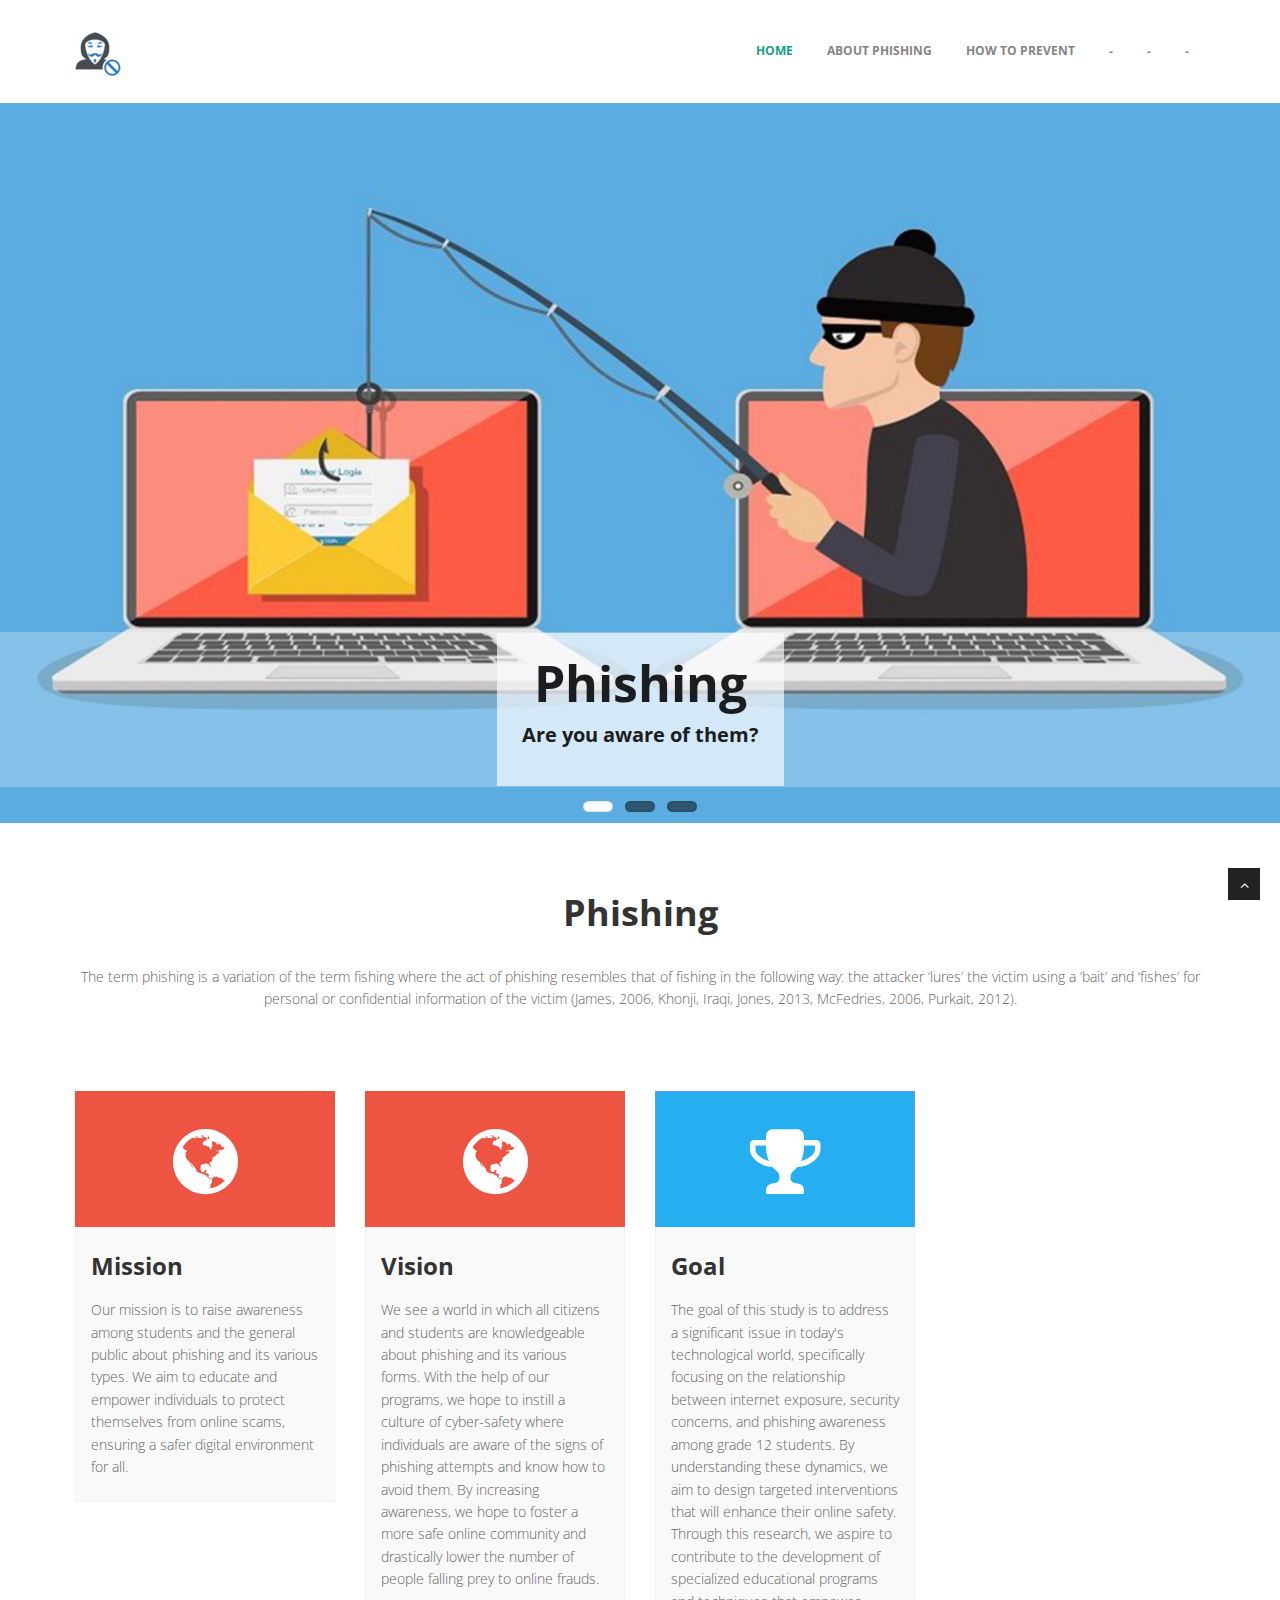
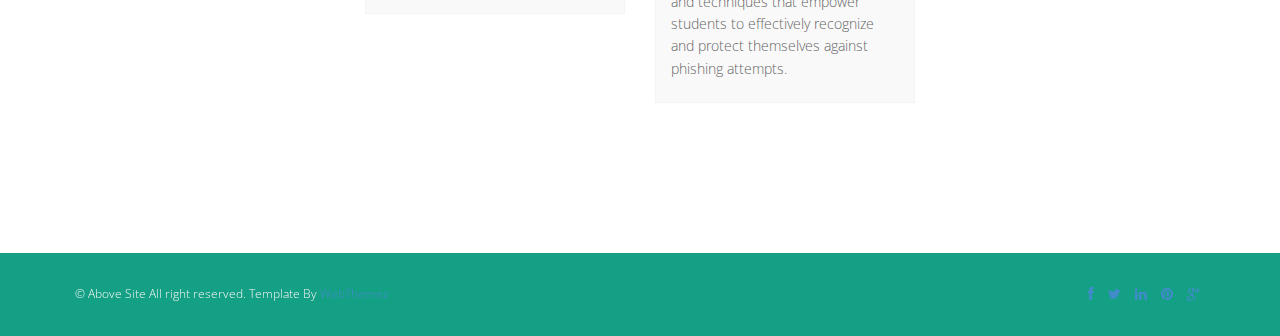
==== index.html @ da43de89 "Add files via upload" ====
<!DOCTYPE html>
<html lang="en">
<head>
<meta charset="utf-8">
<title>Test</title>
<meta name="viewport" content="width=device-width, initial-scale=1.0" />
<meta name="description" content="" />
<meta name="author" content="http://webthemez.com" />
<!-- css -->
<link href="css/bootstrap.min.css" rel="stylesheet" />
<link href="css/fancybox/jquery.fancybox.css" rel="stylesheet">
<link href="css/jcarousel.css" rel="stylesheet" />
<link href="css/flexslider.css" rel="stylesheet" />
<link href="js/owl-carousel/owl.carousel.css" rel="stylesheet">
<link href="css/style.css" rel="stylesheet" />
 
<!-- HTML5 shim, for IE6-8 support of HTML5 elements -->
<!--[if lt IE 9]>
      <script src="http://html5shim.googlecode.com/svn/trunk/html5.js"></script>
    <![endif]-->

</head>
<body>
<div id="wrapper">
	<!-- start header -->
	<header>
        <div class="navbar navbar-default navbar-static-top">
            <div class="container">
                <div class="navbar-header">
                    <button type="button" class="navbar-toggle" data-toggle="collapse" data-target=".navbar-collapse">
                        <span class="icon-bar"></span>
                        <span class="icon-bar"></span>
                        <span class="icon-bar"></span>
                    </button>
                    <a class="navbar-brand" href="index.html"><img src="img/logo.png" alt="logo"/></a>
                </div>
                <div class="navbar-collapse collapse ">
                    <ul class="nav navbar-nav">
                        <li class="active"><a href="index.html">Home</a></li> 
						<li><a href="about.html">About Phishing</a></li>
						<li><a href="courses.html">How to Prevent</a></li>
                        <li><a href="portfolio.html">-</a></li>
                        <li><a href="pricing.html">-</a></li>
                        <li><a href="contact.html">-</a></li>
                    </ul>
                </div>
            </div>
        </div>
	</header>
	<!-- end header -->
	<section id="featured">
	 
	<!-- Slider -->
        <div id="main-slider" class="flexslider">
            <ul class="slides">
              <li>
                <img src="img/slides/1.jpg" alt="" />
                <div class="flex-caption">
                   <div class="item_introtext"> 
					<strong>Phishing</strong>
					<p>Are you aware of them?</p> </div>
                </div>
              </li>
              <li>
                <img src="img/slides/2.jpg" alt="" />
                <div class="flex-caption">
                     <div class="item_introtext"> 
					<strong>Smishing</strong>
					<p>There is a chance that they are on your sms app.</p> </div>
                </div>
              </li>
              <li>
                <img src="img/slides/3.jpg" alt="" />
                <div class="flex-caption">
                     <div class="item_introtext"> 
					<strong>Vishing</strong>
					<p>or you have answered one of their calls.</p> </div>
                </div>
              </li>
            </ul>
        </div>
	<!-- end slider -->
 
	</section>
	<section class="callaction">
	<div class="container">
		<div class="row">
			<div class="col-lg-12">
				<div class="aligncenter"><h1 class="aligncenter">Phishing</h1><span class="clear spacer_responsive_hide_mobile " style="height:13px;display:block;"></span>The term phishing is a variation of the term fishing where the act of phishing resembles that of fishing in the following way: the attacker ‘lures’ the victim using a ‘bait’ and ‘fishes’ for personal or confidential information of the victim (James, 2006, Khonji, Iraqi, Jones, 2013, McFedries, 2006, Purkait, 2012).</div>
			</div>
		</div>
	</div>
	</section>
	<section id="content">
	
	
	<div class="container">
			<div class="row">
		<div class="skill-home"> <div class="skill-home-solid clearfix"> 
		<div class="col-md-3 text-center">
		<span class="icons c1"><i class="fa fa-globe"></i></span> <div class="box-area">
		<h3>Mission</h3> <p>Our mission is to raise awareness among students and the general public about phishing and its various types. We aim to educate and empower individuals to protect themselves from online scams, ensuring a safer digital environment for all.</p></div>
		</div>
		<div class="skill-home"> <div class="skill-home-solid clearfix"> 
			<div class="col-md-3 text-center">
			<span class="icons c1"><i class="fa fa-globe"></i></span> <div class="box-area">
			<h3>Vision</h3> <p>We see a world in which all citizens and students are knowledgeable about phishing and its various forms. With the help of our programs, we hope to instill a culture of cyber-safety where individuals are aware of the signs of phishing attempts and know how to avoid them. By increasing awareness, we hope to foster a more safe online community and drastically lower the number of people falling prey to online frauds.</p></div>
			</div>
		<div class="col-md-3 text-center"> 
		<span class="icons c4"><i class="fa fa-trophy"></i></span> <div class="box-area">
		<h3>Goal</h3> <p>The goal of this study is to address a significant issue in today's technological world, specifically focusing on the relationship between internet exposure, security concerns, and phishing awareness among grade 12 students. By understanding these dynamics, we aim to design targeted interventions that will enhance their online safety. Through this research, we aspire to contribute to the development of specialized educational programs and techniques that empower students to effectively recognize and protect themselves against phishing attempts.</p>
		</div></div>
		</div></div>
		</div> 

	</div>
	</section>

</div>

	<div id="sub-footer">
		<div class="container">
			<div class="row">
				<div class="col-lg-6">
					<div class="copyright">
						<p>
							<span>&copy; Above Site All right reserved. Template By </span><a href="http://webthemez.com" target="_blank">WebThemez</a>
						</p>
					</div>
				</div>
				<div class="col-lg-6">
					<ul class="social-network">
						<li><a href="#" data-placement="top" title="Facebook"><i class="fa fa-facebook"></i></a></li>
						<li><a href="#" data-placement="top" title="Twitter"><i class="fa fa-twitter"></i></a></li>
						<li><a href="#" data-placement="top" title="Linkedin"><i class="fa fa-linkedin"></i></a></li>
						<li><a href="#" data-placement="top" title="Pinterest"><i class="fa fa-pinterest"></i></a></li>
						<li><a href="#" data-placement="top" title="Google plus"><i class="fa fa-google-plus"></i></a></li>
					</ul>
				</div>
			</div>
		</div>
	</div>
	</footer>
</div>
<a href="#" class="scrollup"><i class="fa fa-angle-up active"></i></a>
<!-- javascript
    ================================================== -->
<!-- Placed at the end of the document so the pages load faster -->
<script src="js/jquery.js"></script>
<script src="js/jquery.easing.1.3.js"></script>
<script src="js/bootstrap.min.js"></script>
<script src="js/jquery.fancybox.pack.js"></script>
<script src="js/jquery.fancybox-media.js"></script> 
<script src="js/portfolio/jquery.quicksand.js"></script>
<script src="js/portfolio/setting.js"></script>
<script src="js/jquery.flexslider.js"></script>
<script src="js/animate.js"></script>
<script src="js/custom.js"></script>
<script src="js/owl-carousel/owl.carousel.js"></script>
</body>
</html>
---- css/style.css ----
/*
Author URI: http://webthemez.com/
Note: 
Licence under Creative Commons Attribution 3.0 
Do not remove the back-link in this web template 
-------------------------------------------------------*/

@import url('http://fonts.googleapis.com/css?family=Noto+Serif:400,400italic,700|Open+Sans:400,600,700'); 
@import url('font-awesome.css');  
@import url('animate.css');

body {
	font-family:'Open Sans', Arial, sans-serif;
	font-size:14px;
	font-weight:300;
	line-height:1.6em;
	color:#656565;
}

a:active {
	outline:0;
}

.clear {
	clear:both;
}

h1,h2, h3, h4, h5, h6 {
	font-family:'Open Sans', Arial, sans-serif;
	font-weight:700;
	line-height:1.1em;
	color:#333;
	margin-bottom: 20px;
}
 
.container {
	padding:0 20px 0 20px;
	position:relative;
}

#wrapper{
	width:100%;
	margin:0;	
	padding:0;
}

.row,.row-fluid {
	margin-bottom:30px;
}

.row .row,.row-fluid .row-fluid{
	margin-bottom:30px;
}

.row.nomargin,.row-fluid.nomargin {
	margin-bottom:0;
}

img.img-polaroid {
	margin:0 0 20px 0;
}
.img-box {
	max-width:100%;
}
/*  Header
==================================== */
 
header .navbar {
    margin-bottom: 0;
}

.navbar-default {
    border: none;
}

.navbar-brand {
    color: #222;
	text-transform: uppercase;
    font-size: 24px;
    font-weight: 700;
    line-height: 1em;
	letter-spacing: -1px;
    margin-top: 13px;
    padding: 0 0 0 15px;
}
.navbar-default .navbar-brand{
color: #61B331;
}

header .navbar-collapse  ul.navbar-nav {
    float: right;
    margin-right: 0;
}

header .navbar-default{
    background-color: #FFFFFF;
}

header .nav li a:hover,
header .nav li a:focus,
header .nav li.active a,
header .nav li.active a:hover,
header .nav li a.dropdown-toggle:hover,
header .nav li a.dropdown-toggle:focus,
header .nav li.active ul.dropdown-menu li a:hover,
header .nav li.active ul.dropdown-menu li.active a{
    -webkit-transition: all .3s ease;
    -moz-transition: all .3s ease;
    -ms-transition: all .3s ease;
    -o-transition: all .3s ease;
    transition: all .3s ease;
}


header .navbar-default .navbar-nav > .open > a,
header .navbar-default .navbar-nav > .open > a:hover,
header .navbar-default .navbar-nav > .open > a:focus {
    -webkit-transition: all .3s ease;
    -moz-transition: all .3s ease;
    -ms-transition: all .3s ease;
    -o-transition: all .3s ease;
    transition: all .3s ease;
}


header .navbar {
    min-height: 70px; 
	padding:18px 0;
}

header .navbar-nav > li  {
    padding-bottom: 12px;
    padding-top: 12px;
}

header  .navbar-nav > li > a {
    padding-bottom: 6px;
    padding-top: 5px;
    margin-left: 2px;
    line-height: 30px;
	font-weight: 700;
    -webkit-transition: all .3s ease;
    -moz-transition: all .3s ease;
    -ms-transition: all .3s ease;
    -o-transition: all .3s ease;
    transition: all .3s ease;
}


.dropdown-menu li a:hover {
    color: #fff !important;
}

header .nav .caret {
    border-bottom-color: #f5f5f5;
    border-top-color: #f5f5f5;
}
.navbar-default .navbar-nav > .active > a,
.navbar-default .navbar-nav > .active > a:hover,
.navbar-default .navbar-nav > .active > a:focus {
  background-color: #fff;
}
.navbar-default .navbar-nav > .open > a,
.navbar-default .navbar-nav > .open > a:hover,
.navbar-default .navbar-nav > .open > a:focus {
  background-color:  #fff;
}	
	

.dropdown-menu  {
    box-shadow: none;
    border-radius: 0;
	border: none;
}

.dropdown-menu li:last-child  {
	padding-bottom: 0 !important;
	margin-bottom: 0;
}

header .nav li .dropdown-menu  {
   padding: 0;
}

header .nav li .dropdown-menu li a {
   line-height: 28px;
   padding: 3px 12px;
}
.item-thumbs img {
    margin-bottom: 15px;
}
.flex-control-paging li a.flex-active {
    background: #000;
    background: rgb(255, 255, 255);
    cursor: default;
}
.flex-control-paging li a {
    width: 30px;
    height: 11px;
    display: block;
    background: #666;
    background: rgba(0,0,0,0.5);
    cursor: pointer;
    text-indent: -9999px;
    -webkit-border-radius: 20px;
    -moz-border-radius: 20px;
    -o-border-radius: 20px;
    border-radius: 20px;
    box-shadow: inset 0 0 3px rgba(0,0,0,0.3);
    
	}
	.panel-title>a {
    color: inherit;
    color: #FFF;
}
.panel-group .panel-heading+.panel-collapse .panel-body {
    border-top: 1px solid #ddd;
    color: #fff;
    background-color: #9C9C9C;
}
/* --- menu --- */

header .navigation {
	float:right;
}

header ul.nav li {
	border:none;
	margin:0;
}

header ul.nav li a {	
	font-size:12px;
	border:none;
	font-weight:700;
	text-transform:uppercase;
}

header ul.nav li ul li a {	
	font-size:12px;
	border:none;
	font-weight:300;
	text-transform:uppercase;
}


.navbar .nav > li > a {
  color: #848484;
  text-shadow: none;
  border: 1px solid rgba(255, 255, 255, 0) !important;
}

.navbar .nav a:hover {
	background:none;
	color: #14A085 !important;
}

.navbar .nav > .active > a,.navbar .nav > .active > a:hover {
	background:none;
	font-weight:700;
}

.navbar .nav > .active > a:active,.navbar .nav > .active > a:focus {
	background:none;
	outline:0;
	font-weight:700;
}

.navbar .nav li .dropdown-menu {
	z-index:2000;
}

header ul.nav li ul {
	margin-top:1px;
}
header ul.nav li ul li ul {
	margin:1px 0 0 1px;
}
.dropdown-menu .dropdown i {
	position:absolute;
	right:0;
	margin-top:3px;
	padding-left:20px;
}

.navbar .nav > li > .dropdown-menu:before {
  display: inline-block;
  border-right: none;
  border-bottom: none;
  border-left: none;
  border-bottom-color: none;
  content:none;
}
.navbar-default .navbar-nav>.active>a, .navbar-default .navbar-nav>.active>a:hover, .navbar-default .navbar-nav>.active>a:focus {
color: #14A085;
}


ul.nav li.dropdown a {
	z-index:1000;
	display:block;
}

 select.selectmenu {
	display:none;
}
.pageTitle{
color: #fff;
margin: 30px 0 3px;
display: inline-block;
}
 
#featured{
	width: 100%;
	background:#000;
	position:relative;
	margin:0;
	padding:0;
}

/*  Sliders
==================================== */
/* --- flexslider --- */

#featured .flexslider {
	padding:0;  
	background: #fff; 
	position: relative; 
	zoom: 1;
}
.flex-direction-nav .flex-prev{
left:0px; 
}
.flex-direction-nav .flex-next{ 
right:0px;
}
.flex-caption {zoom:0;
  color: #1C1D21;
  margin: 0 auto;
  padding: 1px;
  position: absolute;
  vertical-align: bottom;
  text-align: center;
  background-color: rgba(255, 255, 255, 0.26);
  bottom: 5%;
  display: block;
  left: 0;
  right: 0;
  }
.flex-caption h3 {color: #fff; letter-spacing: 1px; margin-bottom: 8px; text-transform: uppercase;}
.flex-caption p {margin: 0 0 15px;}
.skill-home{
margin-bottom:50px;
}
.c1{
border: #ed5441 1px solid;
background:#ed5441;
}
.c2{
border: #D867B2 1px solid;
background: #D867B2;
}
.c3{
border: #61B331 1px solid;
background: #4BC567;
}
.c4{
border: #609cec 1px solid;
background: #26AFF0;
}
.skill-home .icons {
padding: 33px 0 0 0;
width: 100%;
height: 178px;
color: rgb(255, 255, 255);
font-size: 42px;
font-size: 76px; 
text-align: center;
-ms-border-radius: 50%;
-moz-border-radius: 50%;
-webkit-border-radius: 50%;
border-radius: 0;
display: inline-table;
}
.skill-home h2 {
padding-top: 20px;
font-size: 36px;
font-weight: 700;
} 
.testimonial-solid {
padding: 50px 0 60px 0;
margin: 0 0 0 0;
background: #EFEFEF;
text-align: center;
}
.testi-icon-area {
text-align: center;
position: absolute;
top: -84px;
margin: 0 auto; 
width: 100%;
color: #000;}
.testi-icon-area .quote {
padding: 15px 0 0 0;
margin: 0 0 0 0;
background: #ffffff;
text-align: center;
color: #26AFF0;
display: inline-table;
width: 70px;
height: 70px;
-ms-border-radius: 50%;
-moz-border-radius: 50%;
-webkit-border-radius: 50%;
border-radius: 0;
font-size: 42px; 
border: 1px solid #26AFF0;
display: none;}

.testi-icon-area .carousel-inner { 
margin: 20px 0;
}
.carousel-indicators {
bottom: -30px;
}
.team-member {
    text-align: center;
    background-color: #F9F9F9;
    padding-bottom: 15px;
}
.fancybox-title-inside-wrap {
    padding: 3px 30px 6px;
    background: #292929;
}

.item_introtext {
    background-color: rgba(254, 254, 255, 0.66);
    margin: 0 auto;
    display: inline-block;
    padding: 25px;
}
.item_introtext span {
    font-size: 20px;
    display: block; 
    font-weight: bold;
}
.item_introtext strong {
    font-size: 50px;
    display: block;
    padding: 14px 0 30px;
}
.item_introtext p {
    font-size: 20px !important;
    color: #1C1D21;
    font-weight: bold;
}

.form-control{
border-radius:0;
}


/* Testimonial
----------------------------------*/
.testimonial-area {
padding: 0 0 0 0;
margin:0;
background: url(../img/low-poly01.jpg) fixed center center;
background-size: cover;
-webkit-background-size: cover;
-moz-background-size: cover;
-ms-background-size: cover;
color: red;}
.testimonial-solid p {
color: #1F1F1F;
font-size: 16px;
line-height: 30px;
font-style: italic;
} 
section.callaction {
	background:#fff;
	padding:50px 0 0 0;
}



/* Content
==================================== */

#content {
	position:relative;
	background:#fff;
	padding:50px 0 0px 0;
}

#content img {
	max-width:100%;
	height:auto;
}
 
.cta-text {
	text-align: center;
	margin-top:10px;
}


.big-cta .cta {
	margin-top:10px;
}
 
.box {
	width: 100%;
}
.box-gray  {
	background: #f8f8f8;
	padding: 20px 20px 30px;
}
.box-gray  h4,.box-gray  i {
	margin-bottom: 20px;
}
.box-bottom {
	padding: 20px 0;
	text-align: center;
}
.box-bottom a {
	color: #fff;
	font-weight: 700;
}
.box-bottom a:hover {
	color: #eee;
	text-decoration: none;
}


/* Bottom
==================================== */

#bottom {
	background:#fcfcfc;
	padding:50px 0 0;

}
/* twitter */
#twitter-wrapper {
    text-align: center;
    width: 70%;
    margin: 0 auto;
}
#twitter em {
    font-style: normal;
    font-size: 13px;
}

#twitter em.twitterTime a {
	font-weight:600;
}

#twitter ul {
    padding: 0;
	list-style:none;
}
#twitter ul li {
    font-size: 20px;
    line-height: 1.6em;
    font-weight: 300;
    margin-bottom: 20px;
    position: relative;
    word-break: break-word;
}


/* page headline
==================================== */

#inner-headline{
	background: #14A085;
	position:relative;
	margin:0;
	padding:0;
	color:#fefefe;
	/* margin: 15px; */
	border-top: 10px solid #11967C;
}


#inner-headline .inner-heading h2 {
	color:#fff;
	margin:20px 0 0 0;
}

/* --- breadcrumbs --- */
#inner-headline ul.breadcrumb {
	margin:30px 0 0;
	float:left;
}

#inner-headline ul.breadcrumb li {
	margin-bottom:0;
	padding-bottom:0;
}
#inner-headline ul.breadcrumb li {
	font-size:13px;
	color:#fff;
}

#inner-headline ul.breadcrumb li i{
	color:#dedede;
}

#inner-headline ul.breadcrumb li a {
	color:#fff;
}

ul.breadcrumb li a:hover {
	text-decoration:none;
}

/* Forms
============================= */

/* --- contact form  ---- */
form#contactform input[type="text"] {
  width: 100%;
  border: 1px solid #f5f5f5;
  min-height: 40px;
  padding-left:20px;
  font-size:13px;
  padding-right:20px;
  -webkit-box-sizing: border-box;
     -moz-box-sizing: border-box;
          box-sizing: border-box;

}

form#contactform textarea {
border: 1px solid #f5f5f5;
  width: 100%;
  padding-left:20px;
  padding-top:10px;
  font-size:13px;
  padding-right:20px;
  -webkit-box-sizing: border-box;
     -moz-box-sizing: border-box;
          box-sizing: border-box;

}

form#contactform .validation {
	font-size:11px;
}

#sendmessage {
	border:1px solid #e6e6e6;
	background:#f6f6f6;
	display:none;
	text-align:center;
	padding:15px 12px 15px 65px;
	margin:10px 0;
	font-weight:600;
	margin-bottom:30px;

}

#sendmessage.show,.show  {
	display:block;
}
 
form#commentform input[type="text"] {
  width: 100%;
  min-height: 40px;
  padding-left:20px;
  font-size:13px;
  padding-right:20px;
  -webkit-box-sizing: border-box;
     -moz-box-sizing: border-box;
          box-sizing: border-box;
	-webkit-border-radius: 2px 2px 2px 2px;
		-moz-border-radius: 2px 2px 2px 2px;
			border-radius: 2px 2px 2px 2px;

}

form#commentform textarea {
  width: 100%;
  padding-left:20px;
  padding-top:10px;
  font-size:13px;
  padding-right:20px;
  -webkit-box-sizing: border-box;
     -moz-box-sizing: border-box;
          box-sizing: border-box;
	-webkit-border-radius: 2px 2px 2px 2px;
		-moz-border-radius: 2px 2px 2px 2px;
			border-radius: 2px 2px 2px 2px;
}


/* --- search form --- */
.search{
	float:right;
	margin:35px 0 0;
	padding-bottom:0;
}

#inner-headline form.input-append {
	margin:0;
	padding:0;
}



/*  Portfolio
================================ */

.work-nav #filters {
	margin: 0;
	padding: 0;
	list-style: none;
}

.work-nav #filters li {
	margin: 0 10px 30px 0;
	padding: 0;
	float:left;
}

.work-nav #filters li a {
	color: #7F8289;
	font-size: 16px;
	display: block;	
}

.work-nav #filters li a:hover {

}

.work-nav #filters li a.selected {
	color: #DE5E60;
}

#thumbs {
	margin: 0;
	padding: 0;	
}

#thumbs li {
	list-style-type: none;
}

.item-thumbs {
	position: relative;
	overflow: hidden;
	margin-bottom: 30px;
	cursor: pointer;
}

.item-thumbs a + img {
	width: 100%;	
}

.item-thumbs .hover-wrap {
	position: absolute;
	display: block;
	width: 100%;
	height: 100%;
	
	opacity: 0;
	filter: alpha(opacity=0);
	
	-webkit-transition: all 450ms ease-out 0s;	
	   -moz-transition: all 450ms ease-out 0s;
		 -o-transition: all 450ms ease-out 0s;
		    transition: all 450ms ease-out 0s;
		  
	-webkit-transform: rotateY(180deg) scale(0.5,0.5);
	   -moz-transform: rotateY(180deg) scale(0.5,0.5);
		-ms-transform: rotateY(180deg) scale(0.5,0.5);
		 -o-transform: rotateY(180deg) scale(0.5,0.5);
			transform: rotateY(180deg) scale(0.5,0.5);	
}

.item-thumbs:hover .hover-wrap,
.item-thumbs.active .hover-wrap {
	opacity: 1;
	filter: alpha(opacity=100);
	
	-webkit-transform: rotateY(0deg) scale(1,1);
	   -moz-transform: rotateY(0deg) scale(1,1);
		-ms-transform: rotateY(0deg) scale(1,1);
		 -o-transform: rotateY(0deg) scale(1,1);
		    transform: rotateY(0deg) scale(1,1);
}

.item-thumbs .hover-wrap .overlay-img {
	position: absolute;
	width: 90%;
	height: 91%;
	opacity: 0.50;
	filter: alpha(opacity=80);
	background: #14A085;
}

.item-thumbs .hover-wrap .overlay-img-thumb {
	position: absolute;
	border-radius: 60px;
	top: 50%;
	left: 45%;
	margin: -16px 0 0 -16px;
	color: #fff;
	font-size: 32px;
	line-height: 1em;	
	opacity: 1;
	filter: alpha(opacity=100);
}
 
ul.portfolio-categ{
	margin:10px 0 30px 0;
	padding:0;
	float:left;
	list-style:none;
}

ul.portfolio-categ li{
margin: 0; 
float: left;
list-style: none;
font-size: 13px;
font-weight: 600;
border: 1px solid #D5D5D5;
margin-right: 15px;
}

ul.portfolio-categ li a{
	display:block;
	padding: 8px 20px;
	color: #14A085;
}
ul.portfolio-categ li.active{

border: 1px solid #D7D8D6;

background-color: #EAEAEA;
}
ul.portfolio-categ li.active a:hover, ul.portfolio-categ li a:hover,ul.portfolio-categ li a:focus,ul.portfolio-categ li a:active {
	text-decoration:none;
	outline:0; 
}
  #accordion-alt3 .panel-heading h4 {
font-size: 13px;
line-height: 28px;
color: #6B6B6B;}
.panel .panel-heading h4 {
font-weight: 400;
}
.panel-title {
margin-top: 0;
margin-bottom: 0;
font-size: 15px;
color: inherit;
}
.panel-group .panel {
margin-bottom: 0;
border-radius: 2px;
}
.panel {
margin-bottom: 18px;
background-color: #B9B9B9;
border: 1px solid transparent;
border-radius: 2px;
-webkit-box-shadow: 0 1px 1px rgba(0,0,0,0.05);
box-shadow: 0 1px 1px rgba(0,0,0,0.05);
}
#accordion-alt3 .panel-heading h4 a i {
font-size: 13px;
line-height: 18px;
width: 18px;
height: 18px;
margin-right: 5px;
color: #fff;
text-align: center;
border-radius: 50%;
margin-left: 6px;
}  
.progress.pb-sm {
height: 6px!important;
}
.progress {
box-shadow: inset 0 0 2px rgba(0,0,0,.1);
}
.progress {
overflow: hidden;
height: 18px;
margin-bottom: 18px;
background-color: #f5f5f5;
border-radius: 2px;
-webkit-box-shadow: inset 0 1px 2px rgba(0,0,0,0.1);
box-shadow: inset 0 1px 2px rgba(0,0,0,0.1);
}
.progress .progress-bar.progress-bar-red {
background: #ed5441;
} 
.progress .progress-bar.progress-bar-green {
background: #51d466;
}
.progress .progress-bar.progress-bar-lblue {
background: #32c8de;
}
/* --- portfolio detail --- */
.top-wrapper {
	margin-bottom:20px;
}
.info-blocks {
margin-bottom: 15px;
}
.info-blocks i.icon-info-blocks {
float: left;
color: #318FCF;
font-size: 30px;
min-width: 50px;
margin-top: 6px;
text-align: center;
background-color: #EFEFEF;
padding: 15px;
}
.info-blocks .info-blocks-in {
padding: 0 10px;
overflow: hidden;
}
.info-blocks .info-blocks-in h3 {
color: #555;
font-size: 20px;
line-height: 28px;
margin:0px;
}
.info-blocks .info-blocks-in p {
font-size: 12px;
}
  
blockquote {
	font-size:16px;
	font-weight:400;
	font-family:'Noto Serif', serif;
	font-style:italic;
	padding-left:0;
	color:#a2a2a2;
	line-height:1.6em;
	border:none;
}

blockquote cite 							{ display:block; font-size:12px; color:#666; margin-top:10px; }
blockquote cite:before 					{ content:"\2014 \0020"; }
blockquote cite a,
blockquote cite a:visited,
blockquote cite a:visited 				{ color:#555; }

/* --- pullquotes --- */

.pullquote-left {
	display:block;
	color:#a2a2a2;
	font-family:'Noto Serif', serif;
	font-size:14px;
	line-height:1.6em;
	padding-left:20px;
}

.pullquote-right {
	display:block;
	color:#a2a2a2;
	font-family:'Noto Serif', serif;
	font-size:14px;
	line-height:1.6em;
	padding-right:20px;
}

/* --- button --- */
.btn{text-align: center;
background: #318CCA;
color: #fff;
border-radius: 0;padding: 10px 30px;}
.btn-theme {
	color: #fff;
}
.btn-theme:hover {
	color: #eee;
}

/* --- list style --- */

ul.general {
	list-style:none;
	margin-left:0;
}

ul.link-list{
	margin:0;
	padding:0;
	list-style:none;
}

ul.link-list li{
	margin:0;
	padding:2px 0 2px 0;
	list-style:none;
}
footer{
background: #14A085;
}
footer ul.link-list li a{
	color: #FFFFFF;
}
footer ul.link-list li a:hover {
	color: #E2E2E2;
}
/* --- Heading style --- */

h4.heading {
	font-weight:700;
}

.heading { margin-bottom: 30px; }

.heading {
	position: relative;
	
}


.widgetheading {
	width:100%;

	padding:0;
}

#bottom .widgetheading {
	position: relative;
	border-bottom: #e6e6e6 1px solid;
	padding-bottom: 9px;
}

aside .widgetheading {
	position: relative;
	border-bottom: #e9e9e9 1px solid;
	padding-bottom: 9px;
}

footer .widgetheading {
	position: relative;
}

footer .widget .social-network {
	position:relative;
}


#bottom .widget .widgetheading span, aside .widget .widgetheading span, footer .widget .widgetheading span {	
	position: absolute;
	width: 60px;
	height: 1px;
	bottom: -1px;
	right:0;

}
.box-area{
border: 1px solid #F3F3F3;
padding: 0 15px 12px;
padding-top: 41px;
margin-top: -42px;
text-align: left;
background-color: #F9F9F9;
position: relative;}
/* --- Map --- */
.map{
	position:relative;
	margin-top:-50px;
	margin-bottom:40px;
}

.map iframe{
	width:100%;
	height:450px;
	border:none;
}

.map-grid iframe{
	width:100%;
	height:350px;
	border:none;
	margin:0 0 -5px 0;
	padding:0;
}

 
ul.team-detail{
	margin:-10px 0 0 0;
	padding:0;
	list-style:none;
}

ul.team-detail li{
	border-bottom:1px dotted #e9e9e9;
	margin:0 0 15px 0;
	padding:0 0 15px 0;
	list-style:none;
}

ul.team-detail li label {
	font-size:13px;
}

ul.team-detail li h4, ul.team-detail li label{
	margin-bottom:0;
}

ul.team-detail li ul.social-network {
	border:none;
	margin:0;
	padding:0;
}

ul.team-detail li ul.social-network li {
	border:none;	
	margin:0;
}
ul.team-detail li ul.social-network li i {
	margin:0;
}

 
.pricing-title{
	background:#fff;
	text-align:center;
	padding:10px 0 10px 0;
}

.pricing-title h3{
	font-weight:600;
	margin-bottom:0;
}

.pricing-offer{
	background: #fcfcfc;
	text-align: center;
	padding:40px 0 40px 0;
	font-size:18px;
	border-top:1px solid #e6e6e6;
	border-bottom:1px solid #e6e6e6;
}

.pricing-box.activeItem .pricing-offer{
	color:#fff;
}

.pricing-offer strong{
	font-size:78px;
	line-height:89px;
}

.pricing-offer sup{
	font-size:28px;
}

.pricing-container{
	background: #fff;
	text-align:center;
	font-size:14px;
}

.pricing-container strong{
color:#353535;
}

.pricing-container ul{
	list-style:none;
	padding:0;
	margin:0;
}

.pricing-container ul li{
	border-bottom: 1px solid #F5F5F5;
list-style: none;
padding: 15px 0 15px 0;
margin: 0 0 0 0;
color: #222;
}

.pricing-action{
	margin:0;
	background: #fcfcfc;
	text-align:center;
	padding:20px 0 30px 0;
}

.pricing-wrapp{
	margin:0 auto;
	width:100%;
	background:#fd0000;
}
 .pricing-box-item {
border: 1px solid #F5F5F5;
	
background: #F9F9F9;
	position:relative;
	margin:0 0 20px 0;
	padding:0;
  -webkit-box-shadow: 0 2px 0 rgba(0,0,0,0.03);
  -moz-box-shadow: 0 2px 0 rgba(0,0,0,0.03);
  box-shadow: 0 2px 0 rgba(0,0,0,0.03);
  -webkit-box-sizing: border-box;
  -moz-box-sizing: border-box;
  box-sizing: border-box;
}

.pricing-box-item .pricing-heading {
	text-align: center;
	padding:0px 0 0px 0;
	display:block;
}
.pricing-box-item.activeItem .pricing-heading {
	text-align: center;
	padding:0px 0 1px 0;
	border-bottom:none;
	display:block;
	color:#fff;
}
.pricing-box-item.activeItem .pricing-heading h3 {
	 
}

.pricing-box-item .pricing-heading h3 strong {
	font-size: 20px;
	font-weight:700;
	letter-spacing:-1px;
}
.pricing-box-item .pricing-heading h3 {
	font-size: 35px;
	font-weight:300;
	letter-spacing:-1px;
}

.pricing-box-item .pricing-terms {
	text-align: center;
	display: block;
	overflow: hidden;
	padding: 11px 0 5px; 
}

.pricing-box-item .pricing-terms  h6 {
	font-style:italic;
	margin-top:10px;
	color: #14A085;
	font-size: 22px;
	font-family:'Noto Serif', serif;
}

.pricing-box-item .icon .price-circled {
    margin: 10px 10px 10px 0;
    display: inline-block !important;
    text-align: center !important;
    color: #fff;
    width: 68px;
    height: 68px;
	padding:12px;
    font-size: 16px;
	font-weight:700;
    line-height: 68px;
    text-shadow:none;
    cursor: pointer;
    background-color: #888;
    border-radius: 64px;
    -moz-border-radius: 64px;
    -webkit-border-radius: 64px;
}

.pricing-box-item  .pricing-action{
	margin:0;
	text-align:center;
	padding:30px 0 30px 0;
}
 
/* ===== Widgets ===== */

/* --- flickr --- */
.widget .flickr_badge {
	width:100%;
}
.widget .flickr_badge img { margin: 0 9px 20px 0; }

footer .widget .flickr_badge {
    width: 100%;
}
footer .widget .flickr_badge img {
    margin: 0 9px 20px 0;
}

.flickr_badge img {
    width: 50px;
    height: 50px;
    float: left;
	margin: 0 9px 20px 0;
}
 
/* --- Recent post widget --- */

.recent-post{
	margin:20px 0 0 0;
	padding:0;
	line-height:18px;
}

.recent-post h5 a:hover {
	text-decoration:none;
}

.recent-post .text h5 a {
	color:#353535;
}

  
footer{
	padding:50px 0 0 0;
	color:#f8f8f8;
}

footer a {
	color:#fff;
}

footer a:hover {
	color:#eee;
}

footer h1, footer h2, footer h3, footer h4, footer h5, footer h6{
	color:#fff;
}

footer address {
	line-height:1.6em;
	color: #FFFFFF;
}

footer h5 a:hover, footer a:hover {
	text-decoration:none;
}

ul.social-network {
	list-style:none;
	margin:0;
}

ul.social-network li {
	display:inline;
	margin: 0 5px;
}

#sub-footer{
	text-shadow:none;
	color:#f5f5f5;
	padding:0;
	padding-top:30px;
	margin:20px 0 0 0;
	background: #14A085;
}

#sub-footer p{
	margin:0;
	padding:0;
}

#sub-footer span{
	color:#f5f5f5;
}

.copyright {
	text-align:left;
	font-size:12px;
}

#sub-footer ul.social-network {
	float:right;
}

  

/* scroll to top */
.scrollup{
    position:fixed;
	width:32px;
	height:32px;
    bottom:0px;
    right:20px;
	background: #222;
	
}

a.scrollup {
	outline:0;
	text-align: center;
}

a.scrollup:hover,a.scrollup:active,a.scrollup:focus {
	opacity:1;
	text-decoration:none;
}
a.scrollup i {
	margin-top: 10px;
	color: #fff;
}
a.scrollup i:hover {
	text-decoration:none;
}



 
.absolute{
	position:absolute;
}

.relative{
	position:relative;
}

.aligncenter{
	text-align:center;
}

.aligncenter span{
	margin-left:0;
}

.floatright {
	float:right;
}

.floatleft {
	float:left;
}

.floatnone {
	float:none;
}

.aligncenter {
	text-align:center;
}
 
img.pull-left, .align-left{
	float:left;
	margin:0 15px 15px 0;
}

.widget img.pull-left {
	float:left;
	margin:0 15px 15px 0;
}

img.pull-right, .align-right {
	float:right;
	margin:0 0 15px 15px;
}

article img.pull-left, article .align-left{
	float:left;
	margin:5px 15px 15px 0;
}

article img.pull-right, article .align-right{
	float:right;
	margin:5px 0 15px 15px;
}
 ============================= */

.clear-marginbot{
	margin-bottom:0;
}

.marginbot10{
	margin-bottom:10px;
}
.marginbot20{
	margin-bottom:20px;
}
.marginbot30{
	margin-bottom:30px;
}
.marginbot40{
	margin-bottom:40px;
}

.clear-margintop{
	margin-top:0;
}

.margintop10{
	margin-top:10px;
}

.margintop20{
	margin-top:20px;
}

.margintop30{
	margin-top:30px;
}

.margintop40{
	margin-top:40px;
}


/*  Media queries 
============================= */

@media (min-width: 768px) and (max-width: 979px) {

	a.detail{
		background:none;
		width:100%;
	}


	
	footer .widget form  input#appendedInputButton {
		  display: block;
		  width: 91%;
		  -webkit-border-radius: 4px 4px 4px 4px;
			 -moz-border-radius: 4px 4px 4px 4px;
				  border-radius: 4px 4px 4px 4px;
	}
	
	footer .widget form  .input-append .btn {
		  display: block;
		  width: 100%;
		  padding-right: 0;
		  padding-left: 0;
		  -webkit-box-sizing: border-box;
			 -moz-box-sizing: border-box;
				  box-sizing: border-box;
				  margin-top:10px;
	}

	ul.related-folio li{
		width:156px;
		margin:0 20px 0 0;
	}	
}

@media (max-width: 767px) {

  body {
    padding-right: 0;
    padding-left: 0;
  }
	.navbar-brand {
		margin-top: 10px;
		border-bottom: none;
	}
	.navbar-header {
		margin-top: 20px;
		border-bottom: none;
	}
	
	.navbar-nav {
		border-top: none;
		float: none;
		width: 100%;
	}
.navbar .nav > .active > a, .navbar .nav > .active > a:hover {
background: none;
font-weight: 700;
color: #26AFF0;
}
	header .navbar-nav > li {
padding-bottom: 0px;
padding-top: 2px;
}
	header .nav li .dropdown-menu  {
		margin-top: 0;
	}

	.dropdown-menu {
	  position: absolute;
	  top: 0;
	  left: 40px;
	  z-index: 1000;
	  display: none;
	  float: left;
	  min-width: 160px;
	  padding: 5px 0;
	  margin: 2px 0 0;
	  font-size: 13px;
	  list-style: none;
	  background-color: #fff;
	  background-clip: padding-box;
	  border: 1px solid #f5f5f5;
	  border: 1px solid rgba(0, 0, 0, .15);
	  border-radius: 0;
	  -webkit-box-shadow: 0 6px 12px rgba(0, 0, 0, .175);
			  box-shadow: 0 6px 12px rgba(0, 0, 0, .175);
	}
	

	
	.navbar-collapse.collapse  {
		border: none;
		overflow: hidden;
	}

	
	.box {
		border-bottom:1px solid #e9e9e9;
		padding-bottom:20px;
	}

	#featured .flexslider .slide-caption {
		width: 90%; 
		padding: 2%; 
		position: absolute; 
		left: 0; 
		bottom: -40px; 
	}


	#inner-headline .breadcrumb {
		float:left;
		clear:both;
		width:100%;
	}

	.breadcrumb > li {
		font-size:13px;
	}

	
	ul.portfolio li article a i.icon-48{
		width:20px;
		height:20px;
		font-size:16px;
		line-height:20px;
	}


	.left-sidebar{
		border-right:none;
		padding:0 0 0 0;
		border-bottom: 1px dotted #e6e6e6;
		padding-bottom:10px;
		margin-bottom:40px;
	}
	
	.right-sidebar{
		margin-top:30px;
		border-left:none;
		padding:0 0 0 0;
	}
	
	
	footer .col-lg-1, footer .col-lg-2, footer .col-lg-3, footer .col-lg-4, footer .col-lg-5, footer .col-lg-6, 
	footer .col-lg-7, footer .col-lg-8, footer .col-lg-9, footer .col-lg-10, footer .col-lg-11, footer .col-lg-12{
		margin-bottom:20px;
	}

	#sub-footer ul.social-network {
		float:left;
	}
	

	
  [class*="span"] {
		margin-bottom:20px;
  }

}

@media (max-width: 480px) {
	.bottom-article a.pull-right {
		float:left;
		margin-top:20px;
	}


	.search{
		float:left;
	}

	.flexslider .flex-caption {
		display:none;
	}


	.cta-text {
		margin:0 auto;
		text-align:center;	
	}
	
	ul.portfolio li article a i{
		width:20px;
		height:20px;
		font-size:14px;
	}


}

 
.box-area:before {
    position: absolute;
    width: 100%;
    height: 100%;
    z-index: 0;
    background-color: red;
    content: '';
    position: absolute;
    top: 7px;
    left: -1px;
    width: 100%;
    height: 23px;
    background: #f9f9f900;
    -moz-transform: skewY(-3deg);
    -o-transform: skewY(-3deg);
    -ms-transform: skewY(-3deg);
    -webkit-transform: skewY(-3deg);
    transform: skewY(11deg);
    background-size: cover;
}
.box-area:after {
    position: absolute;
    width: 100%;
    height: 100%;
    z-index: 0;
    background-color: red;
    content: '';
    position: absolute;
    top: 7px;
    left: 1px;
    width: 100%;
    height: 22px;
    background: #f9f9f900;
    -moz-transform: skewY(-3deg);
    -o-transform: skewY(-3deg);
    -ms-transform: skewY(-3deg);
    -webkit-transform: skewY(-3deg);
    transform: skewY(-11deg);
    background-size: cover;
}
.box-area h3 {
    margin-top: -16px;
    z-index: 12;
    position: relative;
}
.courses{
padding:50px 0
}
.carousel-indicators li {
    display: inline-block; 
    border: 1px solid #929292;
	}
.textbox {
    background-color: #EFEFEF;
    padding: 4px 25px;
}
.textbox h3 {
    margin: 0;
    padding: 22px 0 14px;
    font-size: 18px;
}
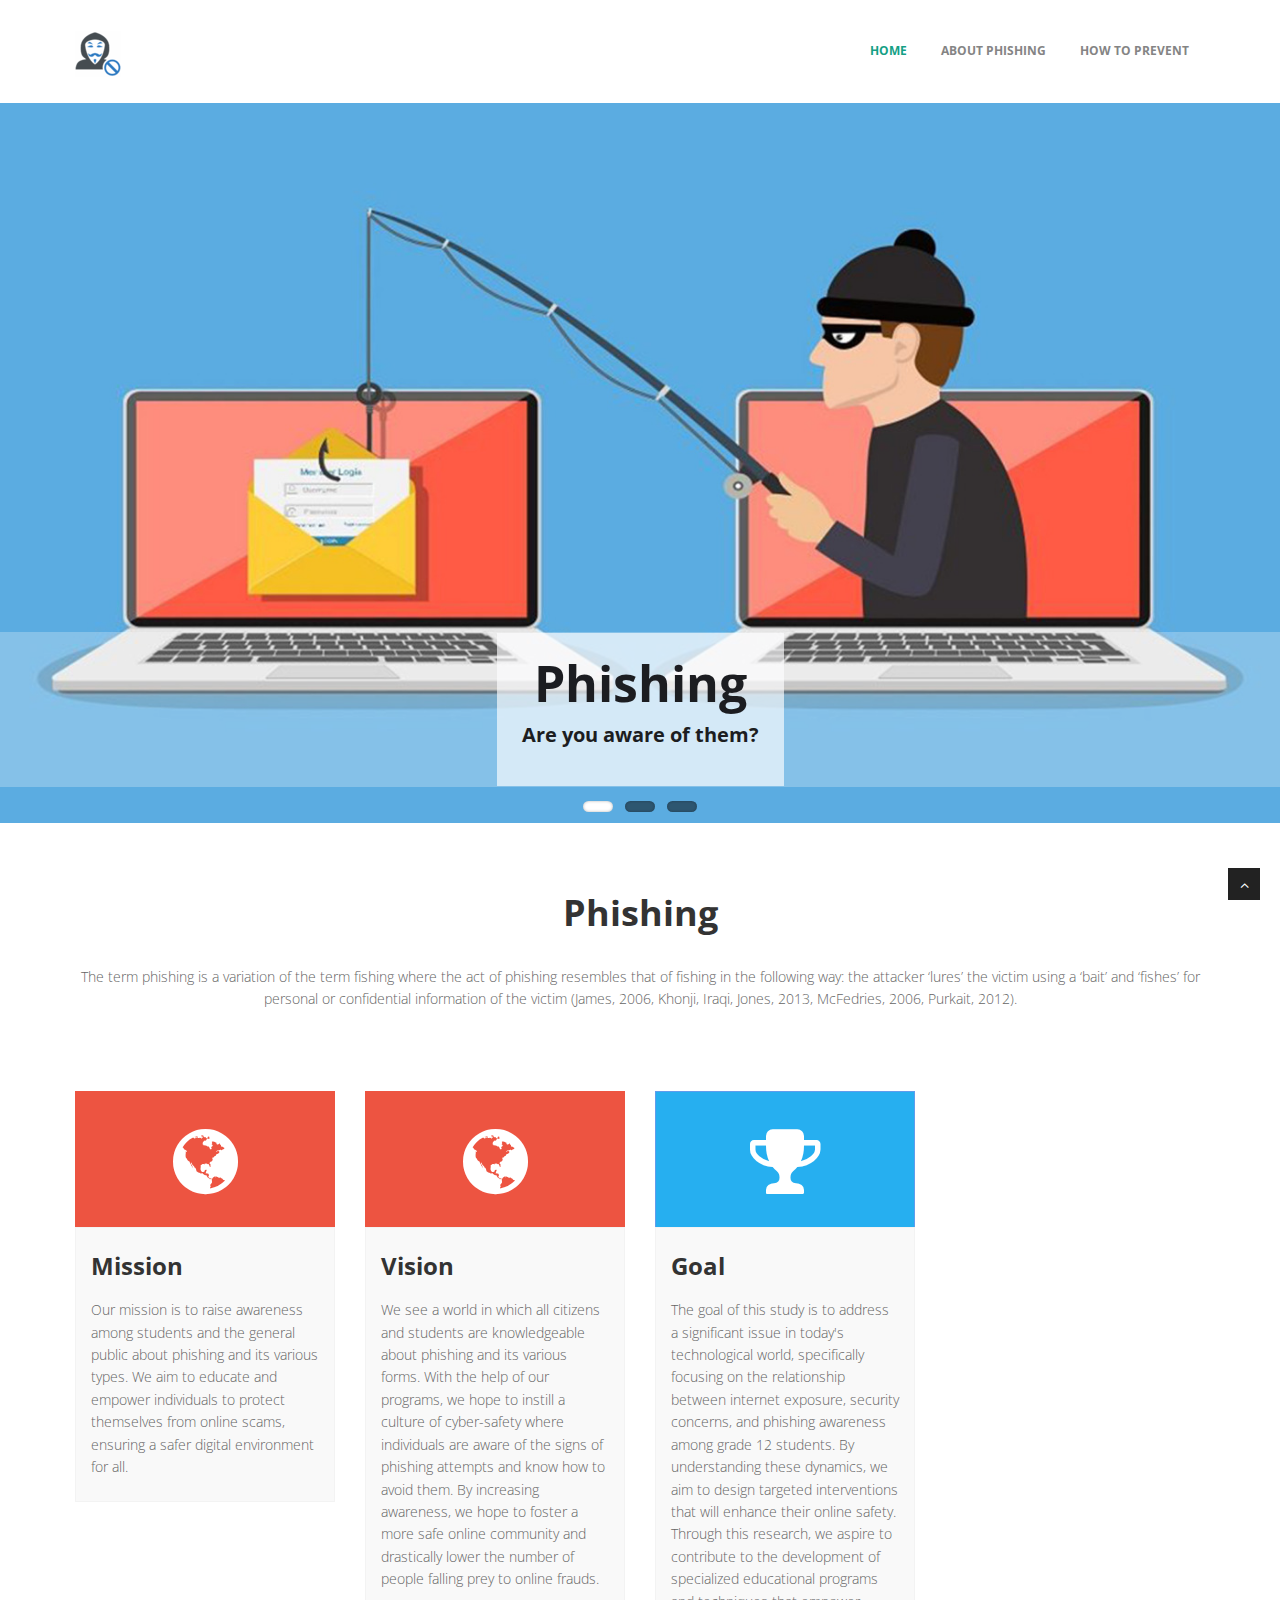
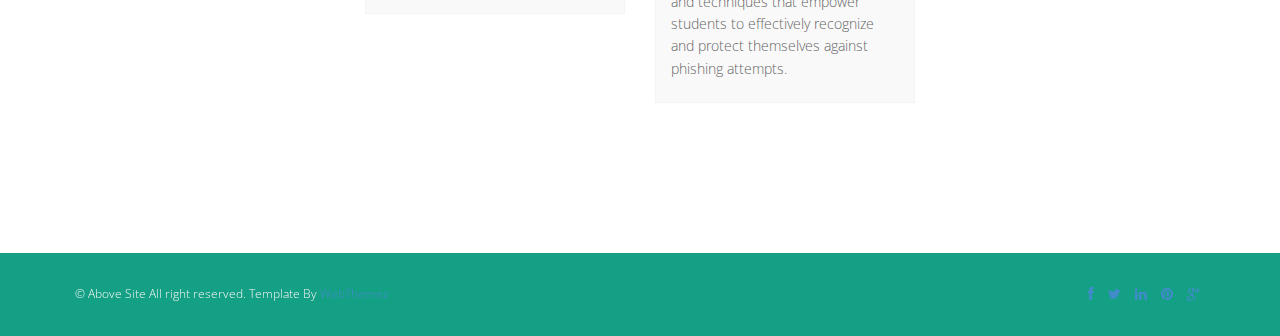
==== commit a9e5cf9e: "Update index.html" ====
--- a/index.html
+++ b/index.html
@@ -39,9 +39,6 @@
                         <li class="active"><a href="index.html">Home</a></li> 
 						<li><a href="about.html">About Phishing</a></li>
 						<li><a href="courses.html">How to Prevent</a></li>
-                        <li><a href="portfolio.html">-</a></li>
-                        <li><a href="pricing.html">-</a></li>
-                        <li><a href="contact.html">-</a></li>
                     </ul>
                 </div>
             </div>
@@ -158,4 +155,4 @@
 <script src="js/custom.js"></script>
 <script src="js/owl-carousel/owl.carousel.js"></script>
 </body>
-</html>+</html>
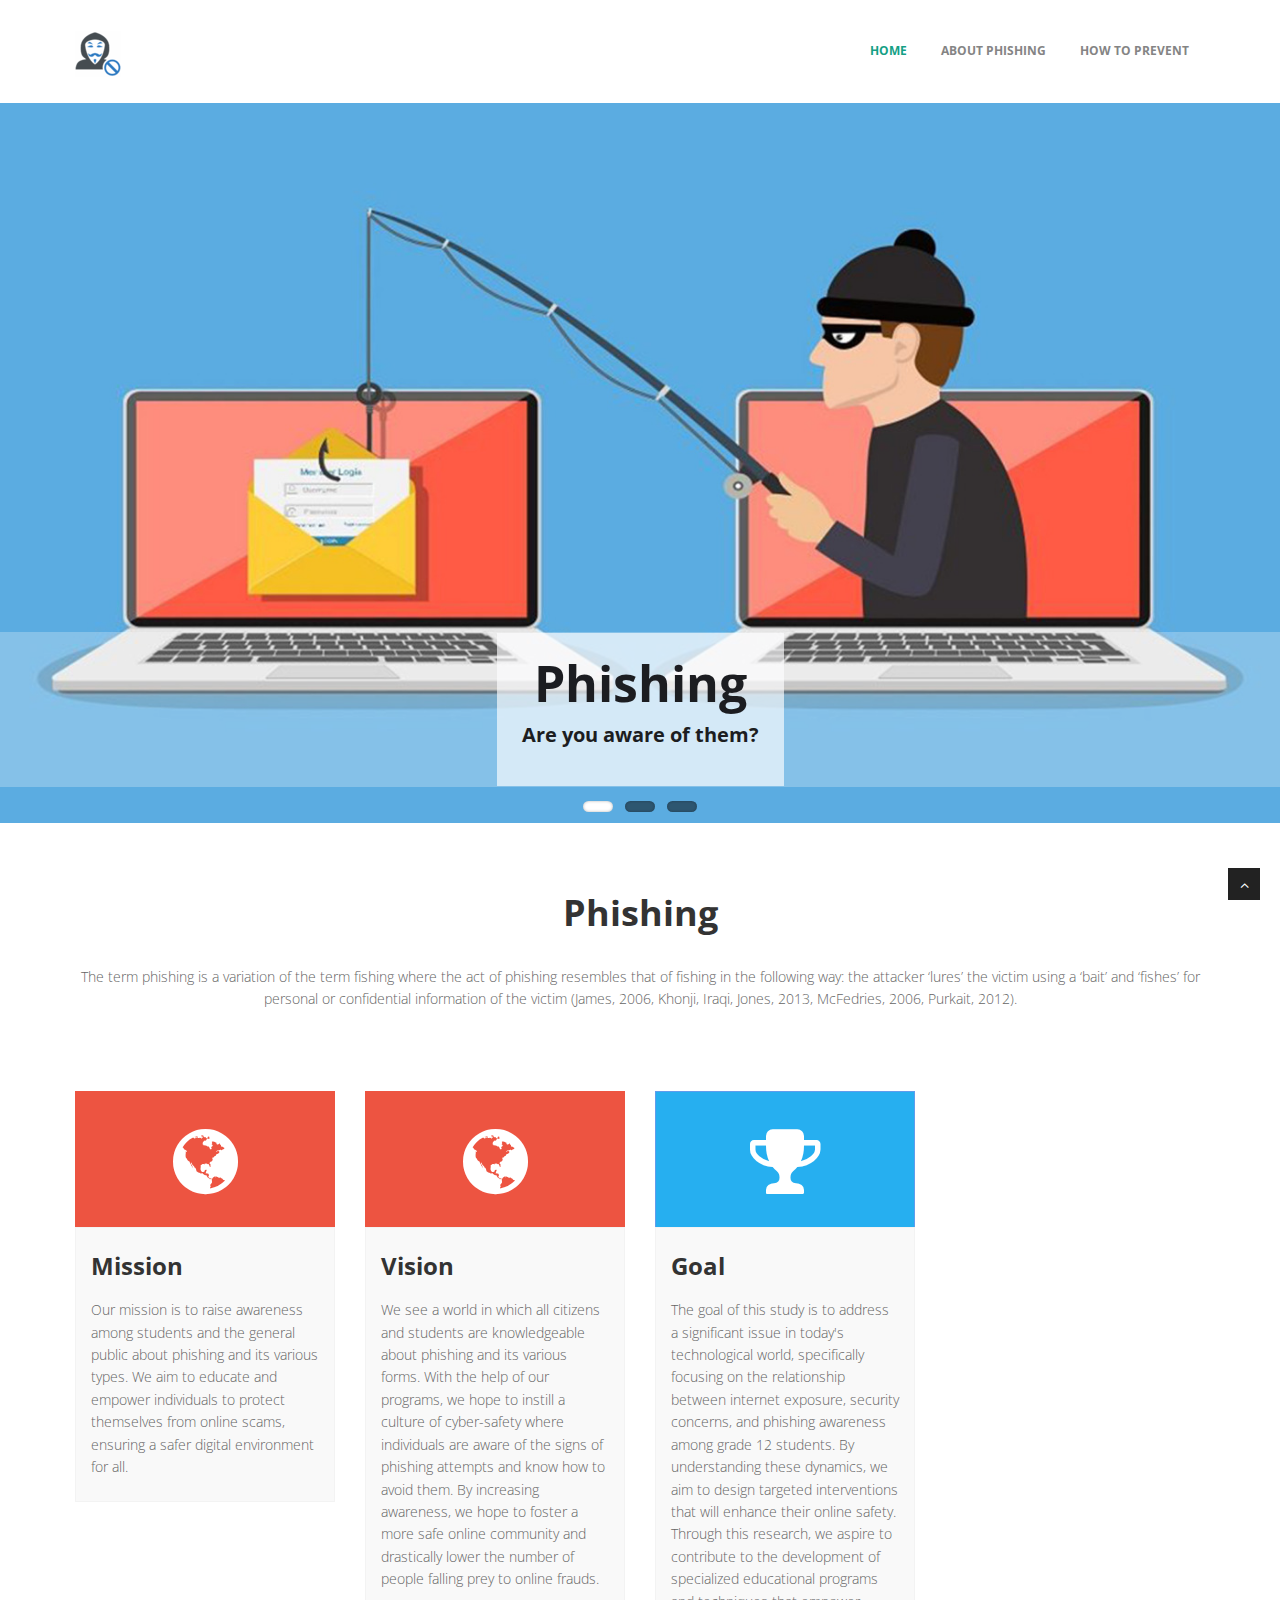
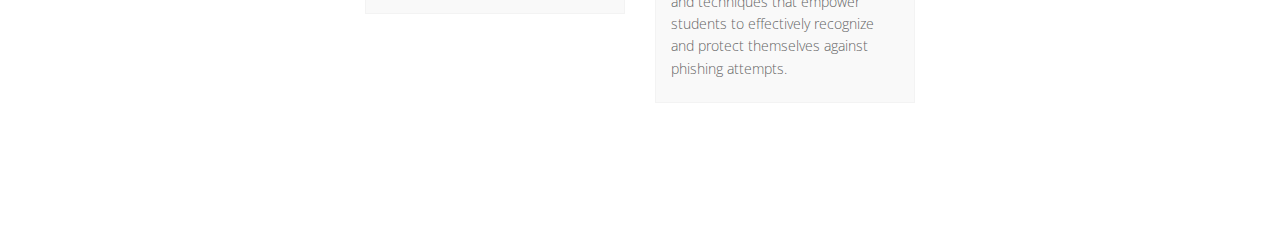
==== commit 246561b3: "Update index.html" ====
--- a/index.html
+++ b/index.html
@@ -114,31 +114,6 @@
 	</section>
 
 </div>
-
-	<div id="sub-footer">
-		<div class="container">
-			<div class="row">
-				<div class="col-lg-6">
-					<div class="copyright">
-						<p>
-							<span>&copy; Above Site All right reserved. Template By </span><a href="http://webthemez.com" target="_blank">WebThemez</a>
-						</p>
-					</div>
-				</div>
-				<div class="col-lg-6">
-					<ul class="social-network">
-						<li><a href="#" data-placement="top" title="Facebook"><i class="fa fa-facebook"></i></a></li>
-						<li><a href="#" data-placement="top" title="Twitter"><i class="fa fa-twitter"></i></a></li>
-						<li><a href="#" data-placement="top" title="Linkedin"><i class="fa fa-linkedin"></i></a></li>
-						<li><a href="#" data-placement="top" title="Pinterest"><i class="fa fa-pinterest"></i></a></li>
-						<li><a href="#" data-placement="top" title="Google plus"><i class="fa fa-google-plus"></i></a></li>
-					</ul>
-				</div>
-			</div>
-		</div>
-	</div>
-	</footer>
-</div>
 <a href="#" class="scrollup"><i class="fa fa-angle-up active"></i></a>
 <!-- javascript
     ================================================== -->
